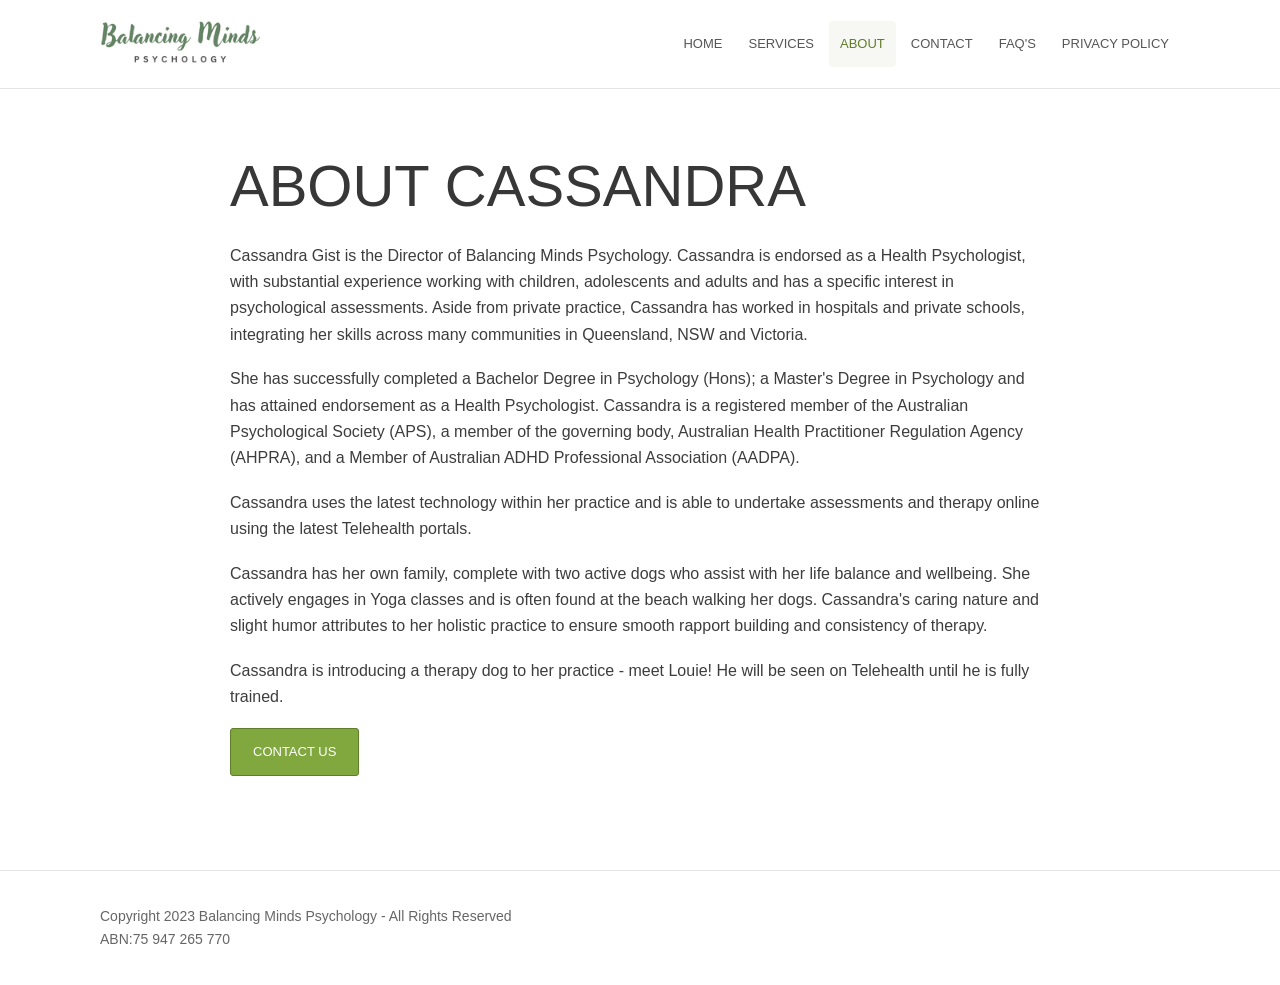
==== about.html @ 522bf388 "Build Balancing Minds GitHub Pages site" ====
<!doctype html>
<html lang="en-AU">
<head>
  <meta charset="utf-8">
  <meta name="viewport" content="width=device-width, initial-scale=1">
  <title>About Balancing Minds Psychology - Balancing Minds Psychology</title>
  <link rel="stylesheet" href="styles.css">
</head>
<body>
  <header class="site-header">
    <div class="header-inner">
      <a class="brand" href="index.html"><img src="assets/balancing-minds.png" alt="Balancing Minds Psychology"></a>
      <button class="menu-button" type="button" aria-label="Open navigation" aria-expanded="false"><span></span></button>
      <nav class="nav" aria-label="Primary navigation">
        <a href="index.html">Home</a>
        <div class="dropdown"><a class="nav-link" href="services.html">Services</a><div class="dropdown-panel"><a href="psychological-assessments.html">Psychological Assessments</a><a href="assessment-and-therapy-process.html">Assessment and Therapy Process</a></div></div>
        <a class="active" href="about.html">About</a><a href="contact.html">Contact</a><a href="faqs.html">FAQ's</a><a href="privacy-policy.html">Privacy Policy</a>
      </nav>
    </div>
  </header>
  <main class="content narrow">
    <h1>ABOUT CASSANDRA</h1>
    <p>Cassandra Gist is the Director of Balancing Minds Psychology. Cassandra is endorsed as a Health Psychologist, with substantial experience working with children, adolescents and adults and has a specific interest in psychological assessments. Aside from private practice, Cassandra has worked in hospitals and private schools, integrating her skills across many communities in Queensland, NSW and Victoria.</p>
    <p>She has successfully completed a Bachelor Degree in Psychology (Hons); a Master's Degree in Psychology and has attained endorsement as a Health Psychologist. Cassandra is a registered member of the Australian Psychological Society (APS), a member of the governing body, Australian Health Practitioner Regulation Agency (AHPRA), and a Member of Australian ADHD Professional Association (AADPA).</p>
    <p>Cassandra uses the latest technology within her practice and is able to undertake assessments and therapy online using the latest Telehealth portals.</p>
    <p>Cassandra has her own family, complete with two active dogs who assist with her life balance and wellbeing. She actively engages in Yoga classes and is often found at the beach walking her dogs. Cassandra's caring nature and slight humor attributes to her holistic practice to ensure smooth rapport building and consistency of therapy.</p>
    <p>Cassandra is introducing a therapy dog to her practice - meet Louie! He will be seen on Telehealth until he is fully trained.</p>
    <p><a class="button" href="contact.html">Contact Us</a></p>
  </main>
  <footer class="site-footer"><div class="footer-inner"><div>Copyright 2023 Balancing Minds Psychology - All Rights Reserved<br>ABN:75 947 265 770</div></div></footer>
  <script src="script.js"></script>
</body>
</html>
---- styles.css ----
:root {
  --green: #81a83e;
  --green-dark: #5f7d2a;
  --ink: #3d3d3d;
  --muted: #747474;
  --line: #e4e4e0;
  --paper: #ffffff;
  --soft: #f7f8f3;
  --shadow: 0 18px 48px rgba(45, 61, 37, 0.13);
}

* {
  box-sizing: border-box;
}

html {
  font-family: Arial, Helvetica, sans-serif;
  color: var(--ink);
  background: var(--paper);
}

body {
  margin: 0;
  line-height: 1.65;
}

a {
  color: inherit;
}

.site-header {
  position: sticky;
  top: 0;
  z-index: 20;
  background: rgba(255, 255, 255, 0.96);
  border-bottom: 1px solid var(--line);
}

.header-inner,
.footer-inner,
.content,
.hero-inner {
  width: calc(100vw - 36px);
  max-width: 1080px;
  margin: 0 auto;
}

.header-inner {
  min-height: 88px;
  display: flex;
  align-items: center;
  justify-content: space-between;
  gap: 24px;
}

.brand {
  display: inline-flex;
  align-items: center;
  flex: 0 0 auto;
}

.brand img {
  width: 160px;
  height: auto;
  display: block;
}

.menu-button {
  display: none;
  position: relative;
  border: 1px solid var(--line);
  background: #fff;
  width: 44px;
  height: 44px;
  border-radius: 4px;
  align-items: center;
  justify-content: center;
  cursor: pointer;
}

.menu-button span,
.menu-button::before,
.menu-button::after {
  content: "";
  display: block;
  width: 20px;
  height: 2px;
  background: var(--ink);
  position: absolute;
}

.menu-button span {
  position: relative;
}

.menu-button::before {
  transform: translateY(-7px);
}

.menu-button::after {
  transform: translateY(7px);
}

.nav {
  display: flex;
  align-items: center;
  gap: 4px;
  font-size: 13px;
  letter-spacing: 0;
  text-transform: uppercase;
}

.nav a,
.nav-link {
  text-decoration: none;
  padding: 12px 11px;
  color: #565656;
  border-radius: 4px;
}

.nav a:hover,
.nav a.active,
.nav-link:hover {
  color: var(--green-dark);
  background: var(--soft);
}

.dropdown {
  position: relative;
}

.dropdown-panel {
  display: none;
  position: absolute;
  top: 100%;
  left: 0;
  min-width: 235px;
  background: #fff;
  border: 1px solid var(--line);
  box-shadow: var(--shadow);
  padding: 6px;
}

.dropdown:hover .dropdown-panel,
.dropdown:focus-within .dropdown-panel {
  display: grid;
}

.dropdown-panel a {
  text-transform: none;
  font-size: 14px;
}

.hero {
  min-height: calc(100vh - 88px);
  display: flex;
  align-items: center;
  background:
    linear-gradient(90deg, rgba(255,255,255,0.92) 0%, rgba(255,255,255,0.72) 42%, rgba(255,255,255,0.1) 100%),
    url("assets/hero.png") center right / cover no-repeat;
  border-bottom: 1px solid var(--line);
}

.hero-copy {
  width: min(560px, 100%);
  padding: 72px 0 96px;
}

h1,
h2,
h3 {
  font-weight: 400;
  line-height: 1.2;
  margin: 0 0 22px;
  color: #373737;
}

h1 {
  font-size: clamp(34px, 5vw, 58px);
}

h2 {
  font-size: clamp(28px, 4vw, 42px);
}

h3 {
  font-size: 23px;
}

p {
  margin: 0 0 18px;
}

.lead {
  font-size: clamp(19px, 2.5vw, 26px);
  line-height: 1.45;
  color: #575757;
}

.notice {
  margin-top: 26px;
  font-size: 18px;
  color: #424242;
}

.button {
  display: inline-flex;
  align-items: center;
  justify-content: center;
  min-height: 44px;
  padding: 12px 22px;
  border: 1px solid var(--green-dark);
  background: var(--green);
  color: #fff;
  text-decoration: none;
  text-transform: uppercase;
  font-size: 13px;
  letter-spacing: 0;
  border-radius: 3px;
}

.button:hover {
  background: var(--green-dark);
}

.content {
  padding: 62px 0 76px;
}

.narrow {
  max-width: 820px;
}

.section-rule {
  border: 0;
  border-top: 1px solid var(--line);
  margin: 44px 0;
}

.service-links {
  display: grid;
  gap: 18px;
  max-width: 560px;
}

.service-links a {
  border: 1px solid var(--line);
  padding: 20px 22px;
  text-decoration: none;
  color: var(--green-dark);
  font-size: 20px;
  background: var(--soft);
  border-radius: 4px;
}

.two-column {
  display: grid;
  grid-template-columns: minmax(0, 1fr) minmax(260px, 360px);
  gap: 44px;
  align-items: start;
}

.contact-panel {
  background: var(--soft);
  border: 1px solid var(--line);
  padding: 28px;
  border-radius: 4px;
}

.form-grid {
  display: grid;
  gap: 15px;
}

label {
  display: grid;
  gap: 6px;
  font-size: 14px;
  color: #565656;
}

input,
textarea,
select {
  width: 100%;
  border: 1px solid #d0d0ca;
  border-radius: 3px;
  padding: 12px;
  font: inherit;
  background: #fff;
}

textarea {
  min-height: 142px;
  resize: vertical;
}

ol,
ul {
  padding-left: 22px;
}

li {
  margin-bottom: 8px;
}

.tool-list {
  display: grid;
  gap: 7px;
}

.faq-list {
  display: grid;
  gap: 12px;
}

.faq-list details {
  border: 1px solid var(--line);
  background: #fff;
  border-radius: 4px;
}

.faq-list summary {
  cursor: pointer;
  list-style: none;
  padding: 18px 22px;
  font-size: 18px;
  color: var(--green-dark);
  display: flex;
  align-items: center;
  justify-content: space-between;
  gap: 16px;
}

.faq-list summary::-webkit-details-marker {
  display: none;
}

.faq-list summary::after {
  content: "+";
  font-size: 24px;
  line-height: 1;
  color: var(--muted);
}

.faq-list details[open] summary::after {
  content: "-";
}

.faq-answer {
  border-top: 1px solid var(--line);
  padding: 18px 22px 22px;
}

.privacy h2 {
  font-size: 24px;
  margin-top: 34px;
}

.site-footer {
  border-top: 1px solid var(--line);
  padding: 34px 0;
  color: #666;
  font-size: 14px;
}

.footer-inner {
  display: flex;
  justify-content: space-between;
  gap: 24px;
  flex-wrap: wrap;
}

.footer-nav {
  display: flex;
  gap: 12px;
  flex-wrap: wrap;
}

.footer-nav a {
  color: #666;
  text-decoration: none;
}

@media (max-width: 780px) {
  .header-inner {
    min-height: 74px;
  }

  .brand img {
    width: 134px;
  }

  .menu-button {
    display: inline-flex;
  }

  .nav {
    display: none;
    position: absolute;
    top: 74px;
    left: 0;
    right: 0;
    background: #fff;
    border-bottom: 1px solid var(--line);
    padding: 10px 18px 18px;
    flex-direction: column;
    align-items: stretch;
  }

  body.nav-open .nav {
    display: flex;
  }

  .dropdown-panel {
    display: grid;
    position: static;
    border: 0;
    box-shadow: none;
    padding-left: 14px;
  }

  .hero {
    min-height: calc(100vh - 74px);
    background:
      linear-gradient(180deg, rgba(255,255,255,0.95) 0%, rgba(255,255,255,0.74) 55%, rgba(255,255,255,0.28) 100%),
      url("assets/hero.png") center bottom / cover no-repeat;
  }

  .hero-copy {
    padding: 42px 0 72px;
    width: min(100%, 330px);
  }

  .hero-copy h1 {
    font-size: 31px;
    overflow-wrap: normal;
  }

  .lead {
    font-size: 20px;
  }

  .content {
    padding: 44px 0 58px;
  }

  .two-column {
    grid-template-columns: 1fr;
  }
}

@media (max-width: 600px) {
  .header-inner,
  .footer-inner,
  .content,
  .hero-inner {
    max-width: 354px;
    margin-left: 18px;
    margin-right: auto;
  }

  .content h1 {
    font-size: 28px;
    max-width: 330px;
  }

  .faq-list summary {
    font-size: 17px;
    padding: 16px 18px;
  }
}
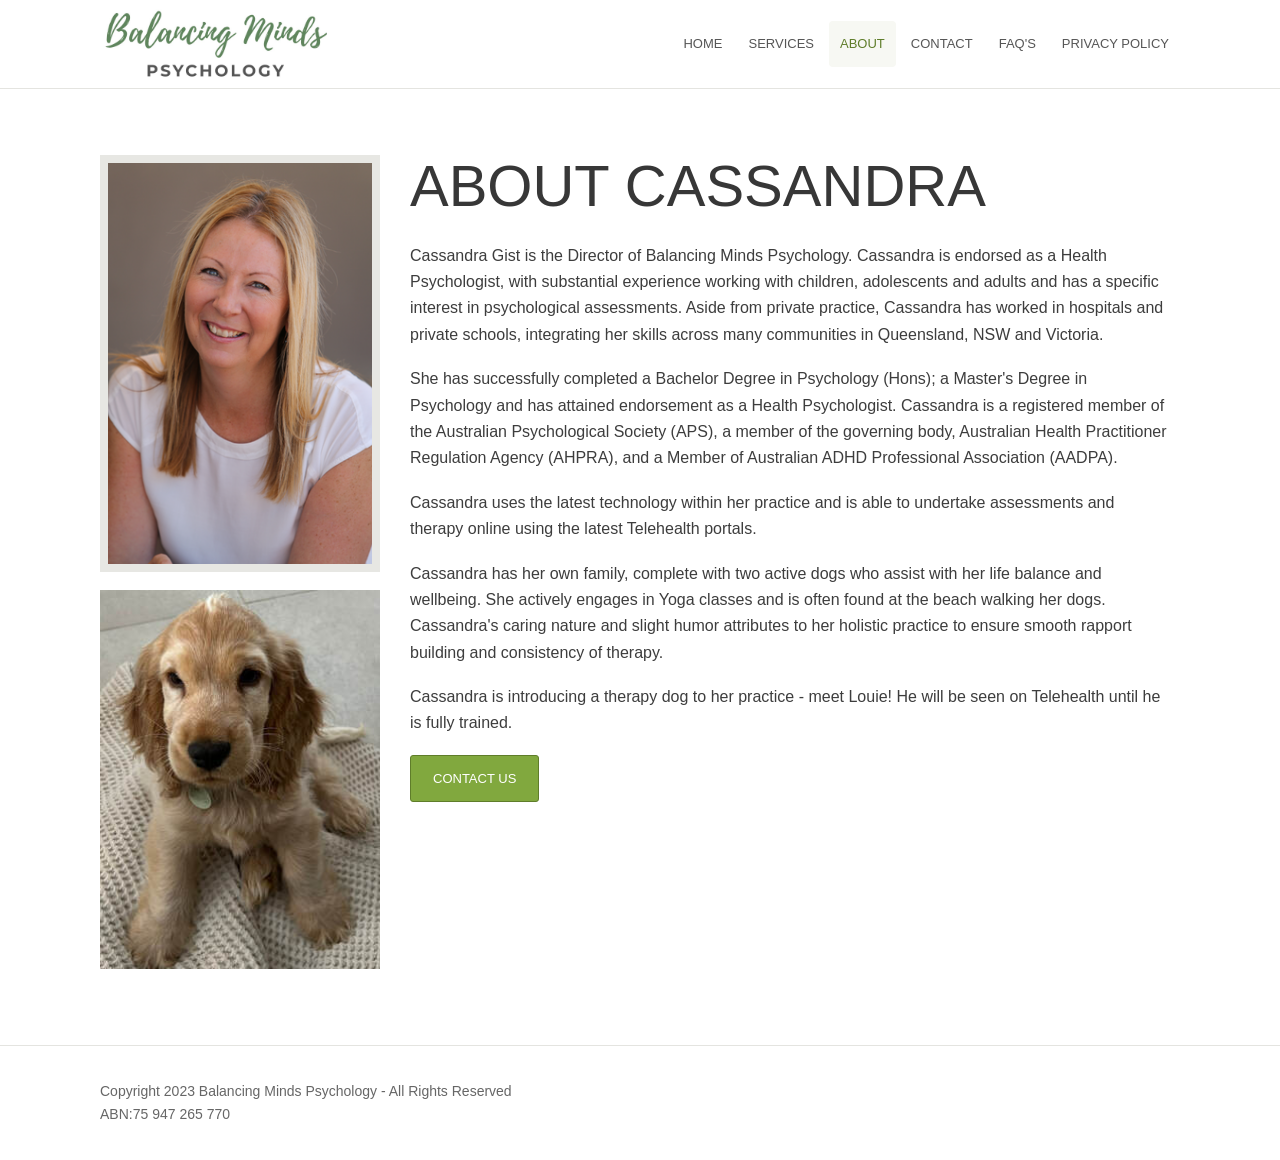
==== commit 2472a42e: "Add About page photos" ====
--- a/about.html
+++ b/about.html
@@ -18,14 +18,20 @@
       </nav>
     </div>
   </header>
-  <main class="content narrow">
-    <h1>ABOUT CASSANDRA</h1>
-    <p>Cassandra Gist is the Director of Balancing Minds Psychology. Cassandra is endorsed as a Health Psychologist, with substantial experience working with children, adolescents and adults and has a specific interest in psychological assessments. Aside from private practice, Cassandra has worked in hospitals and private schools, integrating her skills across many communities in Queensland, NSW and Victoria.</p>
-    <p>She has successfully completed a Bachelor Degree in Psychology (Hons); a Master's Degree in Psychology and has attained endorsement as a Health Psychologist. Cassandra is a registered member of the Australian Psychological Society (APS), a member of the governing body, Australian Health Practitioner Regulation Agency (AHPRA), and a Member of Australian ADHD Professional Association (AADPA).</p>
-    <p>Cassandra uses the latest technology within her practice and is able to undertake assessments and therapy online using the latest Telehealth portals.</p>
-    <p>Cassandra has her own family, complete with two active dogs who assist with her life balance and wellbeing. She actively engages in Yoga classes and is often found at the beach walking her dogs. Cassandra's caring nature and slight humor attributes to her holistic practice to ensure smooth rapport building and consistency of therapy.</p>
-    <p>Cassandra is introducing a therapy dog to her practice - meet Louie! He will be seen on Telehealth until he is fully trained.</p>
-    <p><a class="button" href="contact.html">Contact Us</a></p>
+  <main class="content about-layout">
+    <aside class="about-media" aria-label="Cassandra Gist and Louie">
+      <img class="about-photo about-photo-framed" src="assets/cassandra.png" alt="Cassandra Gist">
+      <img class="about-photo" src="assets/louie.jpg" alt="Louie the therapy dog">
+    </aside>
+    <section class="about-copy">
+      <h1>ABOUT CASSANDRA</h1>
+      <p>Cassandra Gist is the Director of Balancing Minds Psychology. Cassandra is endorsed as a Health Psychologist, with substantial experience working with children, adolescents and adults and has a specific interest in psychological assessments. Aside from private practice, Cassandra has worked in hospitals and private schools, integrating her skills across many communities in Queensland, NSW and Victoria.</p>
+      <p>She has successfully completed a Bachelor Degree in Psychology (Hons); a Master's Degree in Psychology and has attained endorsement as a Health Psychologist. Cassandra is a registered member of the Australian Psychological Society (APS), a member of the governing body, Australian Health Practitioner Regulation Agency (AHPRA), and a Member of Australian ADHD Professional Association (AADPA).</p>
+      <p>Cassandra uses the latest technology within her practice and is able to undertake assessments and therapy online using the latest Telehealth portals.</p>
+      <p>Cassandra has her own family, complete with two active dogs who assist with her life balance and wellbeing. She actively engages in Yoga classes and is often found at the beach walking her dogs. Cassandra's caring nature and slight humor attributes to her holistic practice to ensure smooth rapport building and consistency of therapy.</p>
+      <p>Cassandra is introducing a therapy dog to her practice - meet Louie! He will be seen on Telehealth until he is fully trained.</p>
+      <p><a class="button" href="contact.html">Contact Us</a></p>
+    </section>
   </main>
   <footer class="site-footer"><div class="footer-inner"><div>Copyright 2023 Balancing Minds Psychology - All Rights Reserved<br>ABN:75 947 265 770</div></div></footer>
   <script src="script.js"></script>
--- a/styles.css
+++ b/styles.css
@@ -60,7 +60,7 @@
 }
 
 .brand img {
-  width: 160px;
+  width: 230px;
   height: auto;
   display: block;
 }
@@ -231,6 +231,33 @@
   max-width: 820px;
 }
 
+.about-layout {
+  display: grid;
+  grid-template-columns: 280px minmax(0, 1fr);
+  gap: 30px;
+  align-items: start;
+}
+
+.about-media {
+  display: grid;
+  gap: 18px;
+  padding-top: 4px;
+}
+
+.about-photo {
+  display: block;
+  width: 100%;
+  height: auto;
+}
+
+.about-photo-framed {
+  border: 8px solid #e7e7e3;
+}
+
+.about-copy {
+  max-width: 760px;
+}
+
 .section-rule {
   border: 0;
   border-top: 1px solid var(--line);
@@ -382,13 +409,43 @@
   text-decoration: none;
 }
 
+.footer-social {
+  display: flex;
+  gap: 12px;
+  align-items: center;
+}
+
+.social-icon {
+  display: inline-flex;
+  width: 34px;
+  height: 34px;
+  align-items: center;
+  justify-content: center;
+  border: 1px solid var(--line);
+  border-radius: 50%;
+  color: var(--green);
+  transition: color .2s ease, border-color .2s ease, background .2s ease;
+}
+
+.social-icon:hover {
+  background: var(--soft);
+  border-color: var(--green);
+  color: var(--green-dark);
+}
+
+.social-icon svg {
+  width: 18px;
+  height: 18px;
+  fill: currentColor;
+}
+
 @media (max-width: 780px) {
   .header-inner {
     min-height: 74px;
   }
 
   .brand img {
-    width: 134px;
+    width: 190px;
   }
 
   .menu-button {
@@ -448,6 +505,16 @@
   .two-column {
     grid-template-columns: 1fr;
   }
+
+  .about-layout {
+    grid-template-columns: 1fr;
+    gap: 30px;
+  }
+
+  .about-media {
+    grid-template-columns: repeat(2, minmax(0, 1fr));
+    max-width: 580px;
+  }
 }
 
 @media (max-width: 600px) {
@@ -469,4 +536,9 @@
     font-size: 17px;
     padding: 16px 18px;
   }
-}
+
+  .about-media {
+    grid-template-columns: 1fr;
+    max-width: 278px;
+  }
+}
